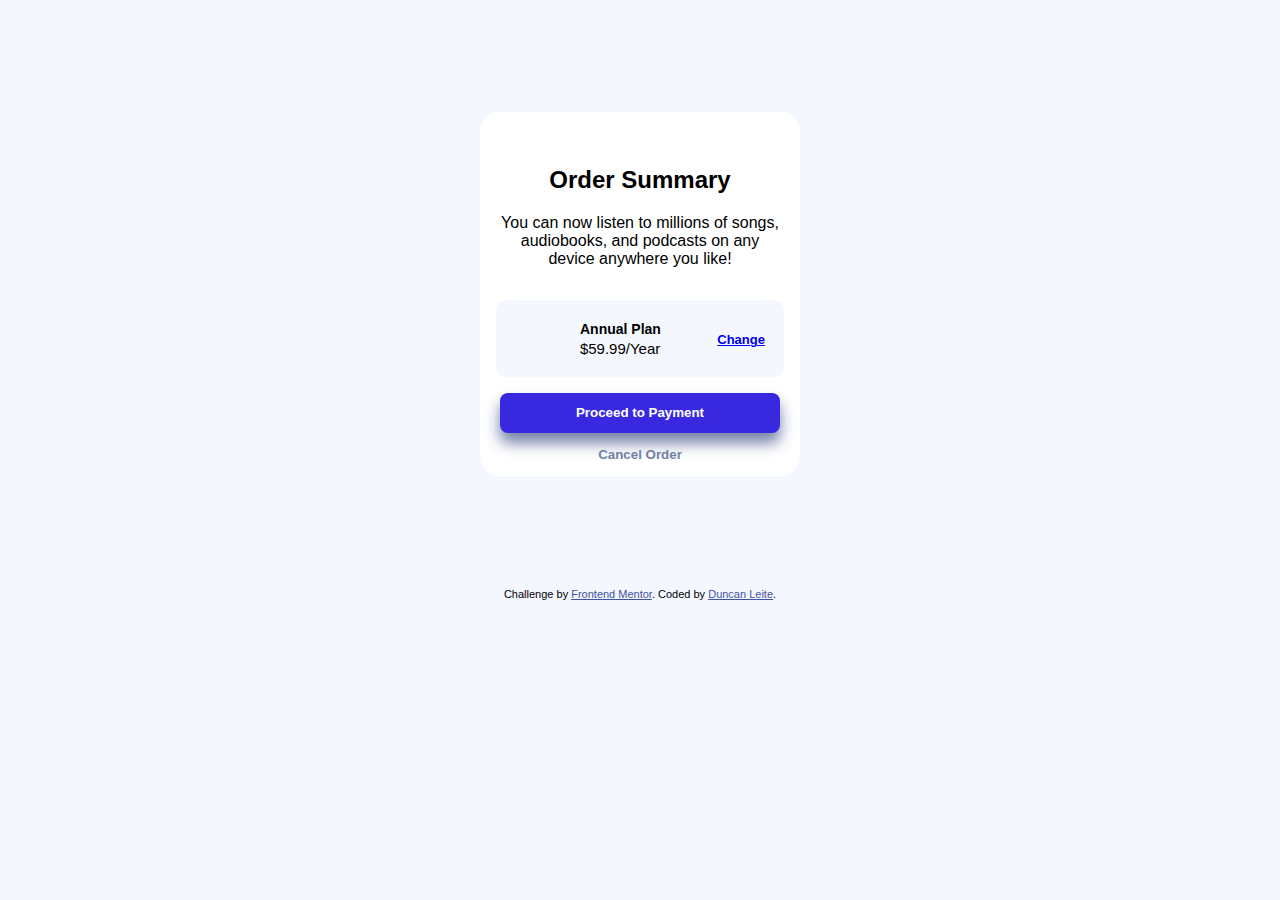
==== order-summary-component-main/index.html @ 71bb7c9b "Add files via upload" ====
<!DOCTYPE html>
<html lang="en">
<head>
  <meta charset="UTF-8">
  <meta name="viewport" content="width=device-width, initial-scale=1.0"> <!-- displays site properly based on user's device -->

  <link rel="icon" type="image/png" sizes="32x32" href="./images/favicon-32x32.png">
  <link rel="preconnect" href="https://fonts.googleapis.com">
<link rel="preconnect" href="https://fonts.gstatic.com" crossorigin>

  
  <title>Frontend Mentor | Order summary card</title>

  <!-- Feel free to remove these styles or customise in your own stylesheet 👍 -->
  <style>
    .attribution { font-size: 11px; text-align: center; }
    .attribution a { color: hsl(228, 45%, 44%); }

    @import url('https://fonts.google.com/specimen/Red+Hat+Display');
    :root{
      --primary-PB: hsl(225, 100%, 94%)
      --primary-BB: hsl(245, 75%, 52%)
    }

body {
 
  margin: 0;
  font-family: 'Red Hat Display', sans-serif;
  background-repeat: no-repeat;
  background-color: hsl(225, 100%, 98%);
  background-position: top;
  
  }

p{
  font-size: 16px;
  
}  

.main{
  display:flex;
  flex-direction: column;
  align-items: center;
}

.container{
  display:flex;
  flex-direction: column;
  align-items: center;
  background-color: #fff;
  border-bottom-left-radius: 20px;
  border-bottom-right-radius: 20px;
  border-top-left-radius: 20px;
  border-top-right-radius: 20px;
  margin: 7em;
  width: 20em;
  
}

#img-top{
  border-top-left-radius: 20px;
  border-top-right-radius: 20px;
 width: 20em;
}

.listing{
  text-align:center;
  padding: 1em;
  
}


.plan{
  background-color:hsl(225, 100%, 98%) ;
  border-radius: 10px;
  width: 18em;
  height: inherit;
  position: relative; 
  margin-bottom: 1em;
  display: flex;

}

#bottom-img{
  position: absolute;
  left: 1em;
  top: 1em;
}

.bg-img{
  position: relative;
}

.annual{
  position: relative;
  font-weight: bold;
  left:6em;
  top: 1.5em;
  font-size: 14px;
}

.Fee{
    position: relative;
    top: 0.7em;
    right: 1.8em;
    padding: 2em; 
    font-size: 15px;
      
}

.change{
  position: relative;
  top: 2.5em;
  font-weight: bold;
  font-size: 13px;
}

.change:hover{
  cursor: pointer;
}

.btn-proceed{
  background-color: hsl(245, 75%, 52%);
  border-radius: 8px;
  color: #fff;
  border: none;
  width: 21em;
  height: 3em;
  position: relative;
  font-weight: bold;
  box-shadow: 0px 10px 15px  hsl(224, 23%, 55%);
  
}

.btn-proceed:hover{
  cursor: pointer;
  background-color: hsl(223, 47%, 23%);
}

.Cancel-btn{
  
  background-color: transparent;
  color:hsl(224, 23%, 55%);
  border: none;
  font-weight: bold;
  position: relative;
  margin: 1em;
}
.Cancel-btn:hover{
  cursor: pointer;
}


@media screen and (min-width: 1000px) {
  body{
    background-image: url(/Projects/newTwoGit/order-summary-component-main/images/pattern-background-desktop.svg);
  }
  
}


 </style>
</head>



<body>
<div class="main">

  <div class="container">
    <div class="top-img">
        <img id="img-top" src="/Projects/newTwoGit/order-summary-component-main/images/illustration-hero.svg" alt="" width="448px">
    </div>
    
    
<section class="middle">
    <div class="listing">
        <h2>Order Summary</h2>
        <p>You can now listen to millions of songs, audiobooks, and podcasts on any device anywhere you like!</p>
    </div>
</section>

<section class="bottom">
    <div class="plan">
        <img id="bottom-img" src="/Projects/newTwoGit/order-summary-component-main/images/icon-music.svg" alt="">
        <div class="annual">Annual Plan</div>
        <div class="Fee">$59.99/Year</div>
        <div class="change"><a href="#">Change</a></div>
    </div> 
    
   
</section>

<div>
  <button class="btn-proceed" type="button">Proceed to Payment</button>
</div>
    <div class="cnl-order">
      <button class="Cancel-btn" type="button">Cancel Order</button>
    </div>
  
  </div>
</div>



  <div class="attribution">
    Challenge by <a href="https://www.frontendmentor.io?ref=challenge" target="_blank">Frontend Mentor</a>. 
    Coded by <a href="#">Duncan Leite</a>.
  </div>
</body>
</html>
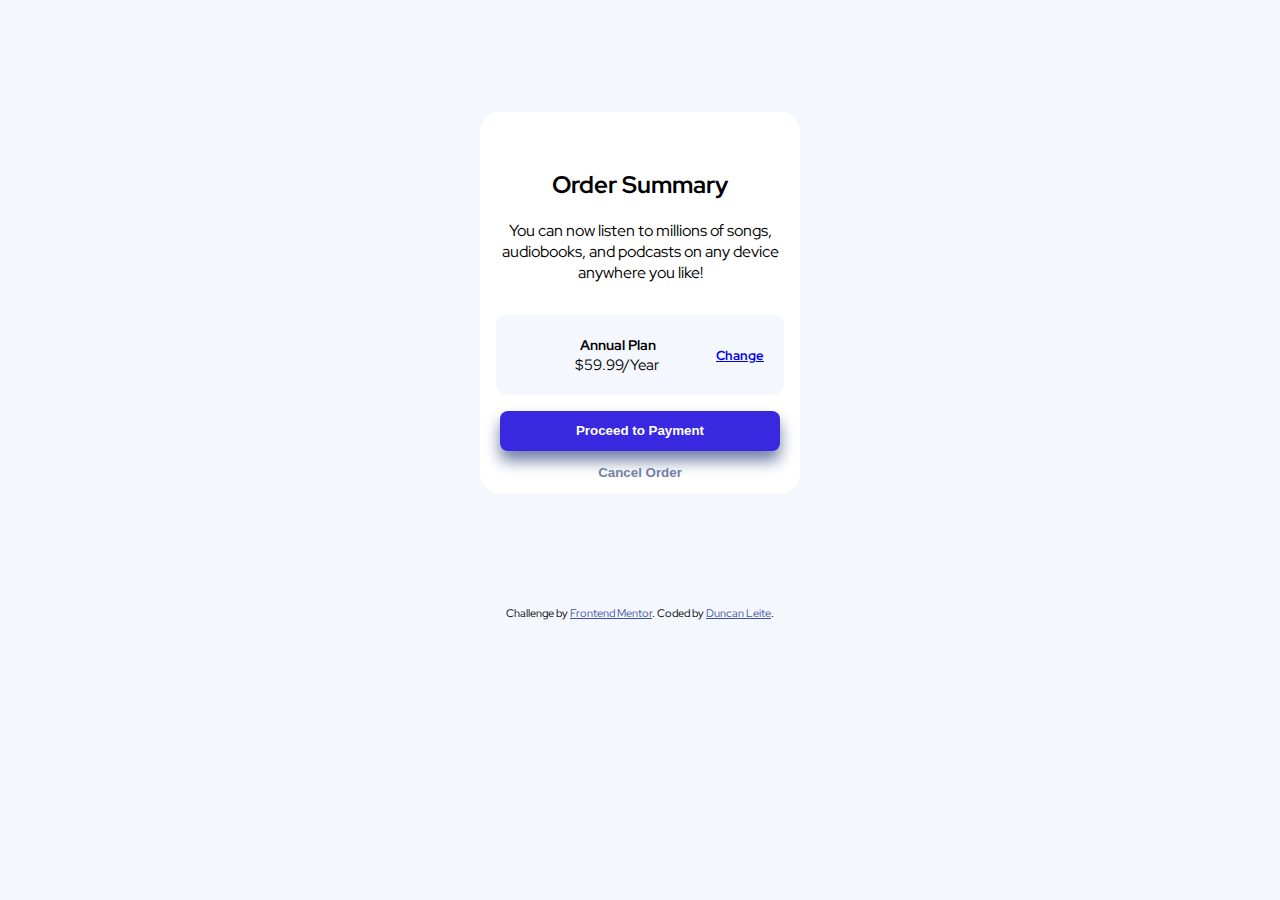
==== commit 90281b2b: "index font change" ====
--- a/order-summary-component-main/index.html
+++ b/order-summary-component-main/index.html
@@ -7,6 +7,10 @@
   <link rel="icon" type="image/png" sizes="32x32" href="./images/favicon-32x32.png">
   <link rel="preconnect" href="https://fonts.googleapis.com">
 <link rel="preconnect" href="https://fonts.gstatic.com" crossorigin>
+<link
+      href="https://fonts.googleapis.com/css2?family=Red+Hat+Display:wght@500;700;900&display=swap"
+      rel="stylesheet"
+    />
 
   
   <title>Frontend Mentor | Order summary card</title>
@@ -16,7 +20,8 @@
     .attribution { font-size: 11px; text-align: center; }
     .attribution a { color: hsl(228, 45%, 44%); }
 
-    @import url('https://fonts.google.com/specimen/Red+Hat+Display');
+    
+    
     :root{
       --primary-PB: hsl(225, 100%, 94%)
       --primary-BB: hsl(245, 75%, 52%)
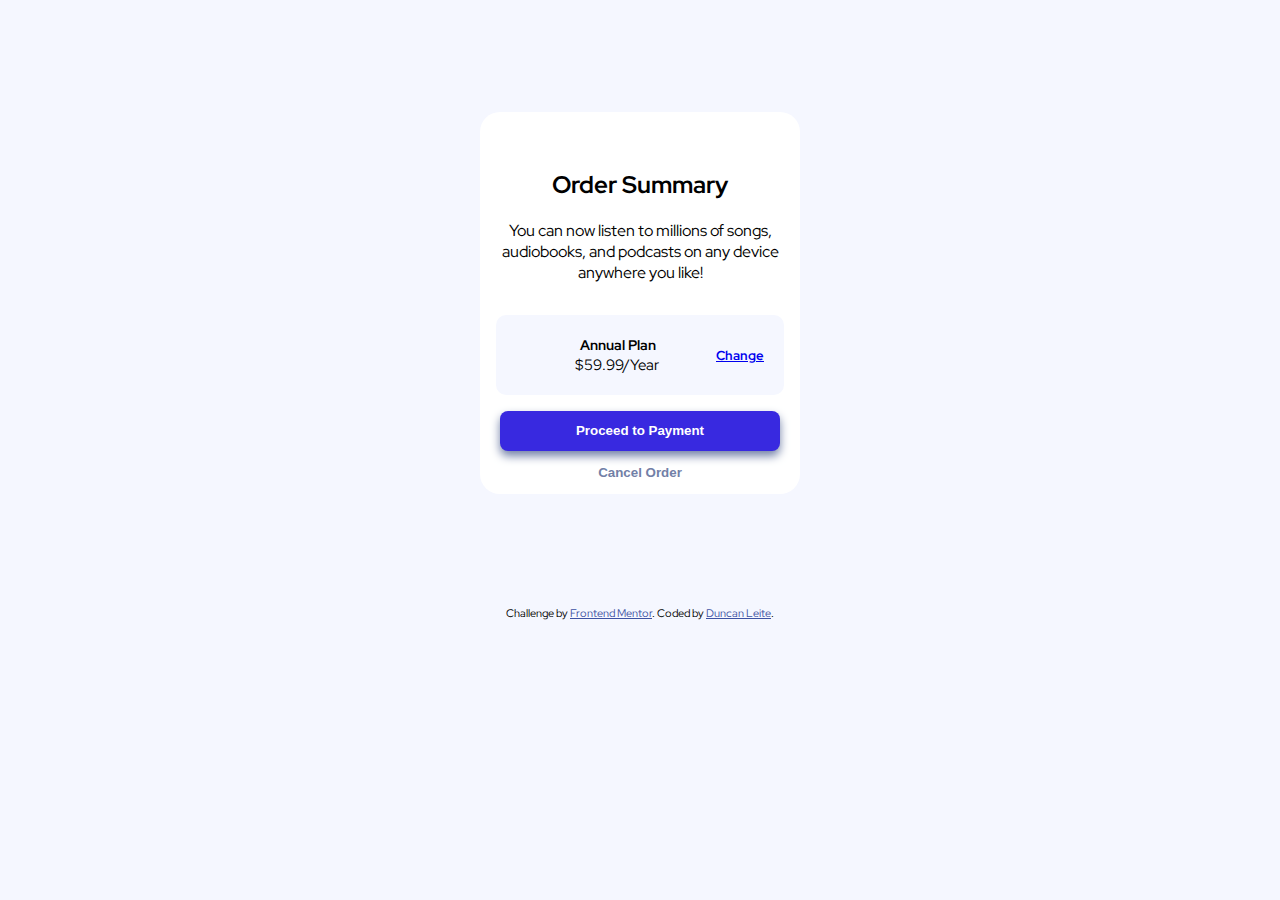
==== commit 0f326a50: "Marga" ====
--- a/order-summary-component-main/index.html
+++ b/order-summary-component-main/index.html
@@ -133,7 +133,7 @@
   height: 3em;
   position: relative;
   font-weight: bold;
-  box-shadow: 0px 10px 15px  hsl(224, 23%, 55%);
+  box-shadow: 0px 5px 10px  hsl(224, 23%, 55%);
   
 }
 
